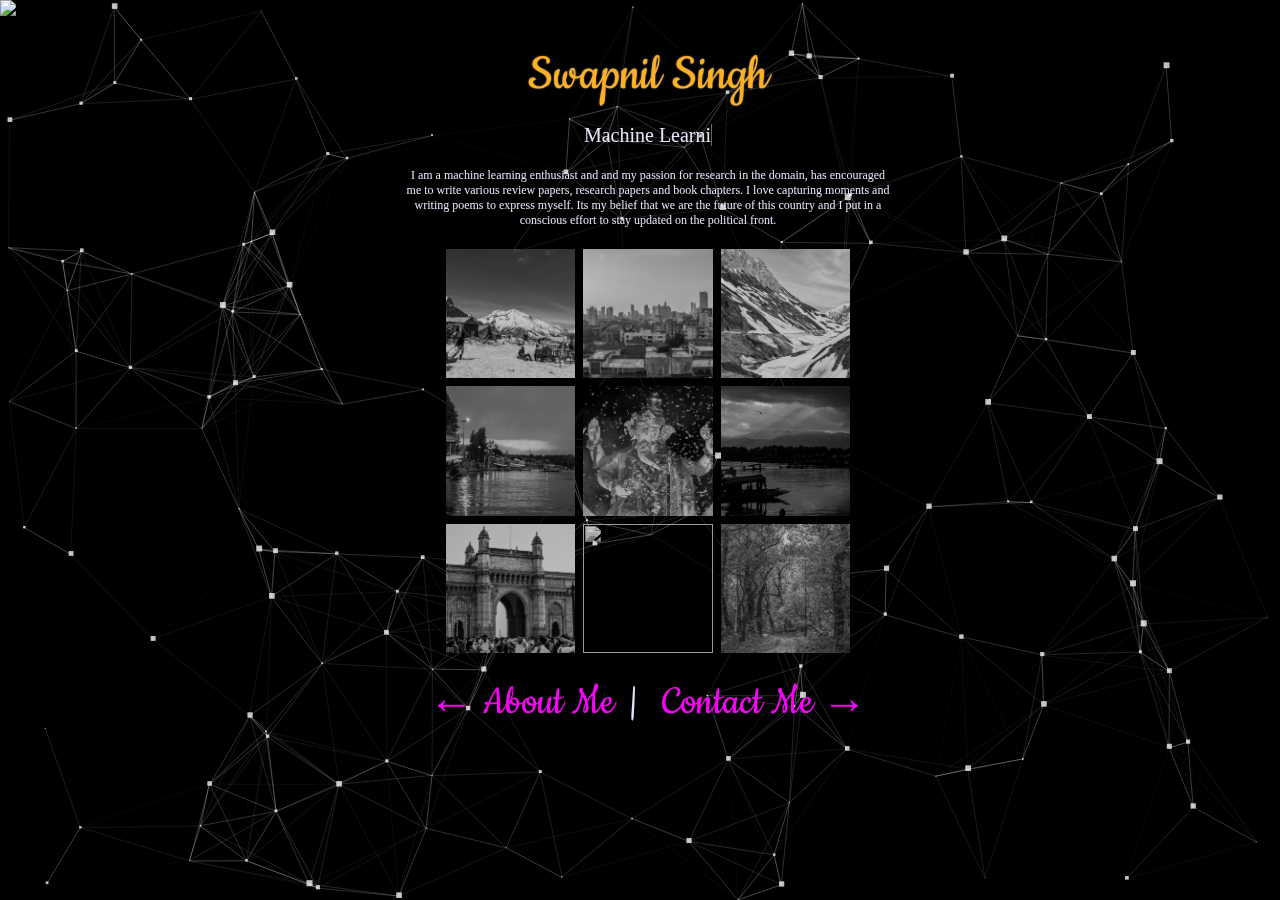
==== index.html @ 94573df1 "Add files via upload" ====
<!DOCTYPE html>
<html lang="en" >
<head>
  <meta charset="UTF-8">
  <link rel='stylesheet' href='https://s3-us-west-2.amazonaws.com/s.cdpn.io/141552/style.css'>
  <link rel="stylesheet" href="particles.css">
  <link rel="stylesheet" href="https://cdnjs.cloudflare.com/ajax/libs/normalize/5.0.0/normalize.min.css">
</head>
<body>

<div id="initial-loader" class="padded"><span id="loader-text"></span></div>

<div id="particles-js"></div>
<script src="particles.js"></script>
<script src="app.js"></script>

<div id="main">
<div class="container">
    <div class="left-layer"></div>
    <div class="left-layer left-layer--2"></div>
    <div class="left-layer left-layer--3"></div>
    <div class="left-layer left-layer--4"></div>
    <div class="right-layer"></div>
    <div class="right-layer right-layer--2"></div>
    <div class="right-layer right-layer--3"></div>
    <div class="right-layer right-layer--4"></div>
</div>

<div id='container' class="ajax">
    <div id='photo'>
        <image src="swapnil.png" style="height:100vh"></image>
    </div>
    <div id="content">
        <div id="name">
            Swapnil Singh
        </div>
        <div class="text">
            <span 
            class = 'txt-rotate' 
            data-period="2000"
            data-rotate='["Machine Learning Enthusiast", "Photographer", "Researcher", 
            "Writer", "Political Enthusiast"]'></span> 
        </div>
        <script src="text_rotate.js"></script>
        
        <p>I am a machine learning enthusiast and and my  passion for research in the domain, has encouraged<br> 
            me to write various review papers, research papers and book chapters. I love capturing moments and<br>
            writing poems to express myself. Its my belief that we are the future of this country and I put in a<br>
            conscious effort to stay updated on the political front.<br>
        </p>

        <div class="image-container">
            <div class="image" style="--clip-start: ellipse(0 0 at 0 0); --clip-end: ellipse(150% 150% at 0 0);"><img src="zero_point.jpg"/><img src="zero_point.jpg"/></div>
            <div class="image" style="--clip-start: inset(100% 0 0 0); --clip-end: inset(0 0 0 0);"><img src="girgaon.jpg"/><img src="girgaon.jpg"/></div>
            <div class="image" style="--clip-start: ellipse(0 0 at 100% 0); --clip-end: ellipse(150% 150% at 100% 0);"><img src="jojila_pass.jpg"/><img src="jojila_pass.jpg"/></div>
            <div class="image" style="--clip-start: polygon(50% 50%,  50% 50%,  50% 50%, 50% 50%); --clip-end: polygon(-50% 50%, 50% -50%, 150% 50%, 50% 150%);"><img src="dal_lake_1.jpg"/><img src="dal_lake_1.jpg"/></div>
            <div class="image" style="--clip-start: circle(0); --clip-end: circle(125%);"><img src="ganpati.jpg"/><img src="ganpati.jpg"/></div>
            <div class="image" style="--clip-start: polygon(50% 50%,  50% 50%,  50% 50%, 50% 50%); --clip-end: polygon(-50% 50%, 50% -50%, 150% 50%, 50% 150%);"><img src="dal_lake.jpg"/><img src="dal_lake.jpg"/></div>
            <div class="image" style="--clip-start: ellipse(0 0 at 0 100%); --clip-end: ellipse(150% 150% at 0 100%);"><img src="gateway.jpg"/><img src="gateway.jpg"/></div>
            <div class="image" style="--clip-start: inset(0 0 100% 0); --clip-end: inset(0 0 0 0);"><img src="mount_merry.jpg"/><img src="mount_merry.jpg"/></div>
            <div class="image" style="--clip-start: ellipse(0 0 at 100% 100%); --clip-end: ellipse(150% 150% at 100% 100%);"><img src="matheran.jpg"/><img src="matheran.jpg"/></div>
        </div>

        <div class="text buttons" id="nav">
            <a href="javascript:delay('about_me.html')"><button id="left">&#x2190; About Me</button></a>&nbsp;|&nbsp;
            <a href="javascript:delay('contact_me.html')"><button id="right">Contact Me &#x2192;</button></a>
        </div>
        <script src="transition.js"></script>
    </div>
</div>
</div>

<!-- partial -->
<script src='https://cdnjs.cloudflare.com/ajax/libs/jquery/2.1.3/jquery.min.js'></script>
<script src='https://cdnjs.cloudflare.com/ajax/libs/three.js/r70/three.min.js'></script>
<script src='https://s3-us-west-2.amazonaws.com/s.cdpn.io/t-18/CopyShader.js'></script>
<script src='https://s3-us-west-2.amazonaws.com/s.cdpn.io/141552/03_glitch.js'></script>
<script src='https://s3-us-west-2.amazonaws.com/s.cdpn.io/t-18/EffectComposer.js'></script>
<script src='https://s3-us-west-2.amazonaws.com/s.cdpn.io/t-18/RenderPass.js'></script>
<script src='https://s3-us-west-2.amazonaws.com/s.cdpn.io/t-18/ShaderPass.js'></script>
<script src='https://s3-us-west-2.amazonaws.com/s.cdpn.io/t-18/MaskPass.js'></script>
<script src='https://s3-us-west-2.amazonaws.com/s.cdpn.io/141552/08_texturepass.js'></script>
<script src='https://cdnjs.cloudflare.com/ajax/libs/html2canvas/0.4.1/html2canvas.min.js'></script>
<script src='https://cdnjs.cloudflare.com/ajax/libs/velocity/1.2.2/velocity.min.js'></script>
<script src='https://s3-us-west-2.amazonaws.com/s.cdpn.io/t-18/GlitchPass.js'></script>
<script src="glitch.js"></script>

</body>
</html>
---- particles.css ----
@import url("https://fonts.googleapis.com/css?family=Cookie");

body{
  padding: 0px;
  margin: 0px;
  height: 100vh;
  width: 100vb;
}

.container{
  height: 100vh;
  width: 100vw;
  overflow: hidden;
  position: absolute;
  top: 0;
  left: 0;
}

#main{
  position: relative;
  width: 100vw;
  height: 100vh;
}

canvas {
  display: block;
  vertical-align: bottom;
  margin: 0%;
  padding: 0%;
}

#container{
  display: flex;
  height:100vh;
  margin: 0;
  padding: 0;
  z-index: 1;
}

p{
  color: lavender;
  font-family: Georgia, Times, serif;
  font-size: 12px;
  text-align: center;
  padding-bottom: 1vh;
}

#particles-js {
  position: fixed;
  width: 100vw;
  height: 100vh;
  background: #000;
}

#photo {
  padding: 0px;
  float: left;
  height: 100vh;
}

#content{
  flex-grow: 1;
  padding: 0;
  margin: 0;
  justify-content: space-evenly;
  text-align: center;
  align-items: center;
}

#name {
  color: #ffaf22 ;
  padding-bottom: 2vh;
  padding-top: 5vh;
  margin: 0px;
  text-shadow: 0px 0px 2px gray;
  font-family: Cookie;
  font-size:55px;
  text-align: center;
}

.text {
  color:lavender;
  font-family: Georgia, Times, serif;
  font-size: 20px;
  text-align: center;
  padding-bottom: 1vh;
}

.wrap{
  border-right: .15px solid #aa2cf2;
  animation: blink .5s step-end infinite;
}

@keyframes blink {
  from, to { border-color: #d7255d; }
  50% { border-color: #fac22b; }
}

h1 {
  font-size: 2.25em;
  font-weight: 700;
  letter-spacing: -1px;
}

a,
a:visited {
  color: #e34234;
  transition: 0.25s;
}

a:hover,
a:focus {
  color: #ba160c;
}

.image-container {
  display: grid;
  grid-template-columns: repeat(3, 1fr);
  grid-template-rows: repeat(3, 1fr);
  width: 404px;
  margin: auto;
  grid-gap: 0.5rem;
}

.image-container .image {
  position: relative;
  padding-bottom: 100%;
}
.image-container .image img {
  height: 100%;
  width: 100%;
  -o-object-fit: cover;
     object-fit: cover;
  left: 0;
  position: absolute;
  top: 0;
}
.image-container .image img:nth-of-type(1) {
  filter: grayscale(1) brightness(80%);
}
.image-container .image img:nth-of-type(2) {
  -webkit-clip-path: var(--clip-start);
          clip-path: var(--clip-start);
  transition: -webkit-clip-path 0.5s;
  transition: clip-path 0.5s;
  transition: clip-path 0.5s, -webkit-clip-path 0.5s;
}
.image-container .image:hover img:nth-of-type(2) {
  -webkit-clip-path: var(--clip-end);
          clip-path: var(--clip-end);
}

.buttons {
  background-color: transparent;
  position: relative;
  font-size: 5vh;
  font-family: Cookie;
  padding-top: 2vh;
}

.buttons button {
  border: none;
  background-color: transparent;
  border-radius: 5px;
  cursor: pointer;
  color:#f406f4;
  font-size: 5vh;
  font-family: Cookie;
}

.buttons button:hover {
  background-color: transparent;
}

.buttons #left {
  top: 50%;
  left: 0px;
}

.buttons #right {
  top: 50%;
  right: 0;
}

.left-layer {
  position: absolute;
  width: 100%;
  height: 100%;
  top: auto;
  left: -100%;
  bottom: auto;
  right: auto;
  background: #603E95;
  transition: all 0.9s cubic-bezier(0.645, 0.045, 0.355, 1);
}

.left-layer.active {
  left: 100%;
}

.left-layer--2 {
  background: #009da1;
  transition-delay: 0.3s;
}

.left-layer--3 {
  background: #fac22b;
  transition-delay: 0.12s;
}

.left-layer--4 {
  background: #d7255d;
  transition-delay: 0.08s;
}

.right-layer {
  position: absolute;
  width: 100%;
  height: 100%;
  top: auto;
  left: 100%;
  bottom: auto;
  right: auto;
  background: #603E95;
  transition: all 0.9s cubic-bezier(0.645, 0.045, 0.355, 1);
}

.right-layer.active {
  left: -100%;
}

.right-layer--2 {
  background: #009da1;
  transition-delay: 0.3s;
}

.right-layer--3 {
  background: #fac22b;
  transition-delay: 0.12s;
}

.right-layer--4 {
  background: #d7255d;
  transition-delay: 0.08s;
}
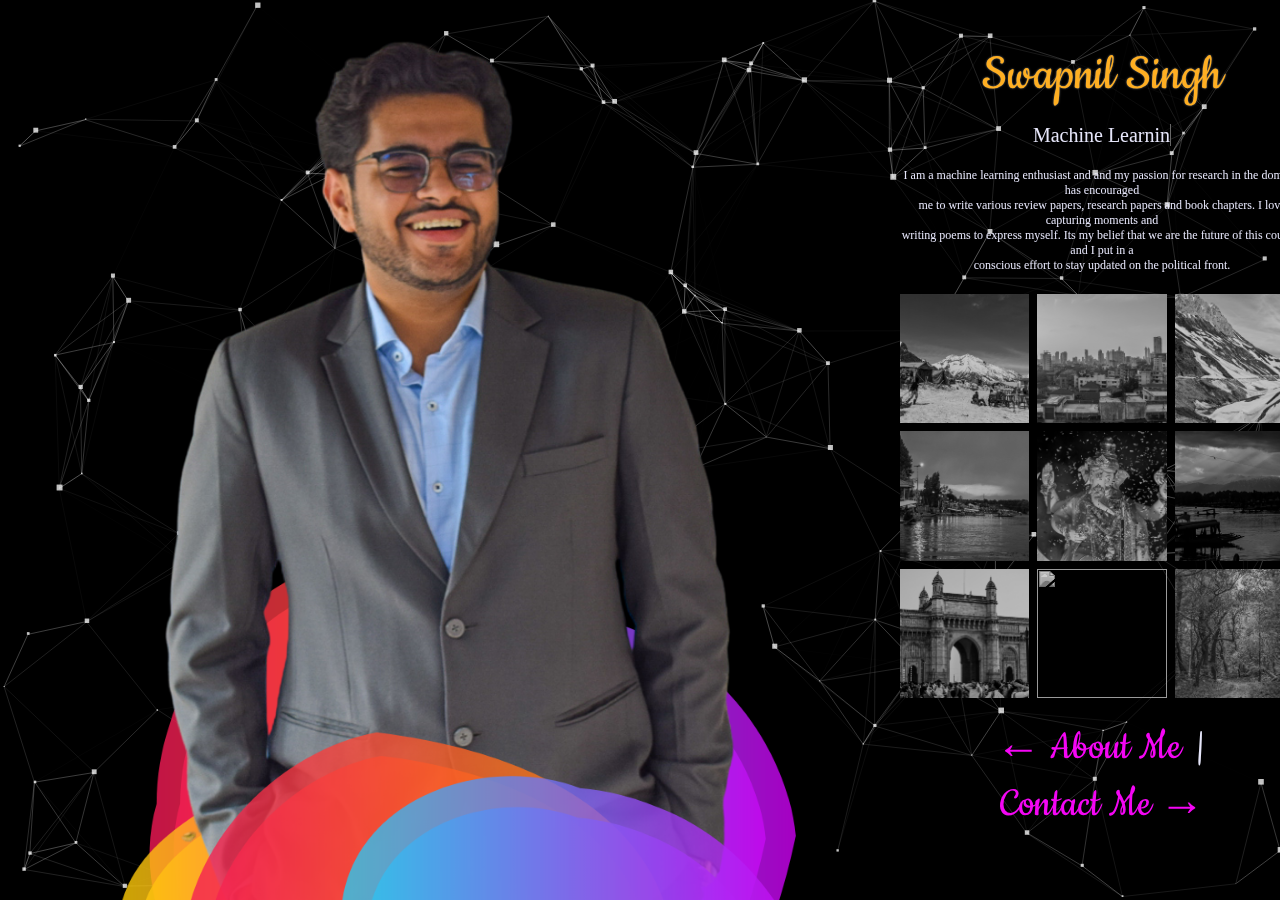
==== commit 0cb3e42f: "Update index.html" ====
--- a/index.html
+++ b/index.html
@@ -28,7 +28,7 @@
 
 <div id='container' class="ajax">
     <div id='photo'>
-        <image src="swapnil.png" style="height:100vh"></image>
+        <image src="Swapnil.png" style="height:100vh"></image>
     </div>
     <div id="content">
         <div id="name">
